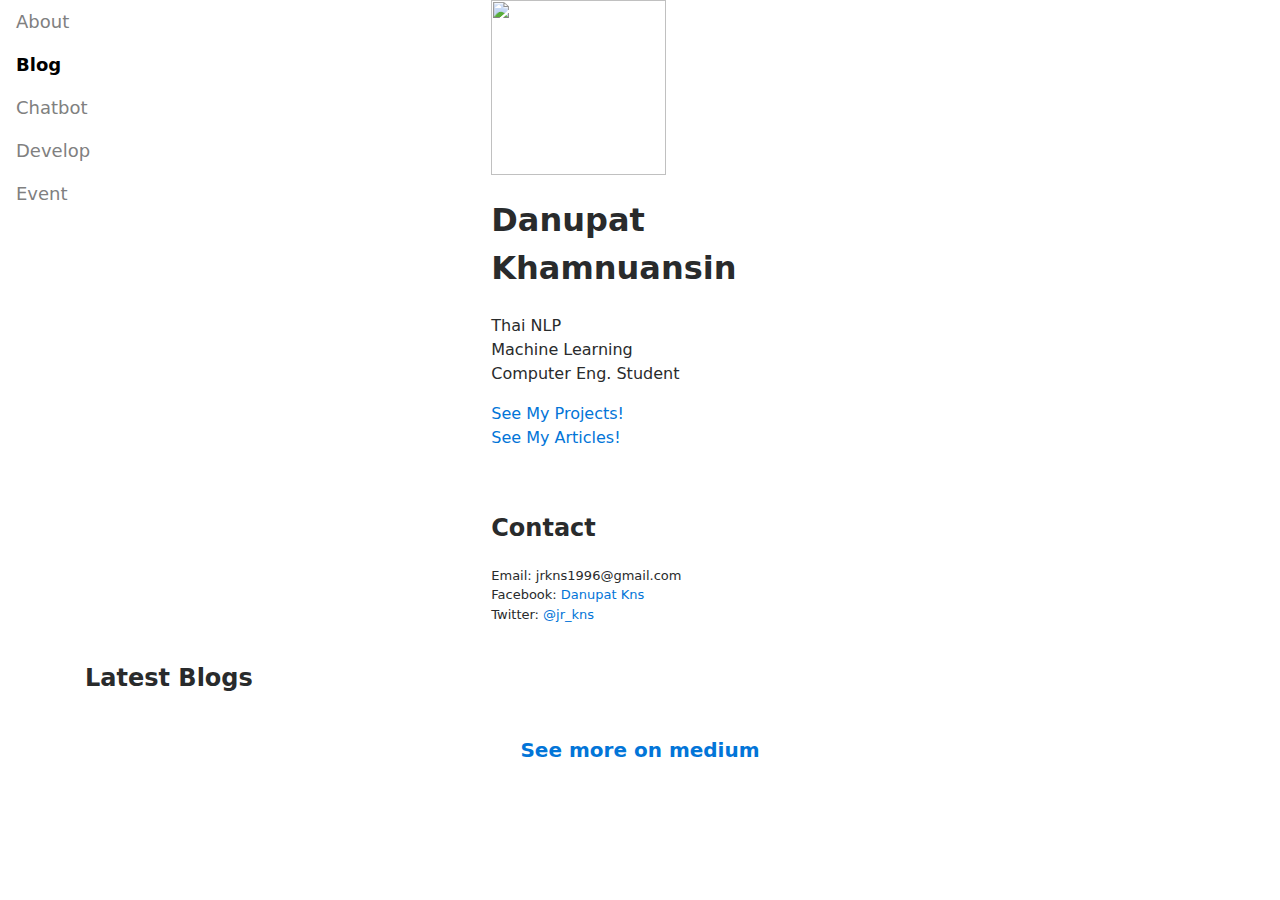
==== blog/index.html @ 25225f72 "Update font size" ====
<!doctype html>
<html lang="en-US">
  <head>
    <meta charset="utf-8">
    <meta http-equiv="X-UA-Compatible" content="chrome=1">

<!-- Begin Jekyll SEO tag v2.3.0 -->
<title>Danupat Kns</title>
<meta property="og:title" content="Danupat Khamnuansin" />
<meta property="og:locale" content="en_US" />
<meta name="description" content="My bio site see it here: https://jrkns.github.io" />
<meta property="og:description" content="My bio site see it here: https://jrkns.github.io" />
<link rel="canonical" href="https://jrkns.github.io/" />
<meta property="og:url" content="https://jrkns.github.io/" />
<meta property="og:site_name" content="jrkns.github.io" />
<script type="application/ld+json">
{"name":"jrkns.github.io","description":"My bio site see it here: https://jrkns.github.io","author":null,"@type":"WebSite","url":"https://jrkns.github.io/","image":null,"publisher":null,"headline":"Danupat Khamnuansin","dateModified":null,"datePublished":null,"sameAs":null,"mainEntityOfPage":null,"@context":"http://schema.org"}</script>
<!-- End Jekyll SEO tag -->

    <link rel="stylesheet" href="../css/bootstrap.css"> 
    <link rel="stylesheet" href="/assets/css/style.css?v=17a28c64b815dae2b10baebb9613dc58780165c7">
    <!--<link rel='stylesheet prefetch' href='https://cdnjs.cloudflare.com/ajax/libs/twitter-bootstrap/4.0.0-alpha.6/css/bootstrap.min.css'>-->
    <link rel="stylesheet" href="../css/style.css"> 
    <meta name="viewport" content="width=device-width">
    <!--[if lt IE 9]>
    <script src="//html5shiv.googlecode.com/svn/trunk/html5.js"></script>
    <![endif]-->
  </head>
  <body>
    <div class="wrapper">
      <header>
        <div class="row">
                <div class="col-3">
                  <div class="row">
                    <div class="col-12">
                    <nav class="nav navbar-light navbar-toggleable-sm">
                        <button class="navbar-toggler navbar-toggler-right" type="button" data-toggle="collapse" data-target="#navigation-menu" aria-controls="navigation-menu" aria-expanded="false" aria-label="Toggle navigation">
                            <span class="navbar-toggler-icon"></span>
                        </button>
                        <div class="navbar-collapse collapse.show flex-column mt-md-0 mt-4 pt-md-0 pt-4 no-transition" id="navigation-menu">
                            <a href="https://jrkns.github.io/" class="nav-link"><font size="4" color="grey">About</font></a>
                            <a href="#" class="nav-link active"><font size="4" color="black"><b>Blog</b></font></a>
                            <a href="https://jrkns.github.io/chatbots/" class="nav-link"><font size="4" color="grey">Chatbot</font></a>
                            <a href="https://jrkns.github.io/dev/" class="nav-link"><font size="4" color="grey">Develop</font></a>
                            <a href="https://jrkns.github.io/events/" class="nav-link"><font size="4" color="grey">Event</font></a>
                        </div>
                    </nav>
                  </div>
                  </div>
                  </div>
                
          <div class="col-9">
            <div class="row">
                <div class="col-2"></div>
              <div class="col-10">
        <img src="https://avatars2.githubusercontent.com/u/13897231?v=4&s=460"; 
          border-radius: 30px; 
          background: #FFFFFF;
          height="175";
          width="175">
        <h1>Danupat<br/>Khamnuansin</h1>
        <p>Thai NLP<br/>
          Machine Learning<br/>
          Computer Eng. Student <br/></p>
          <p class="view"><a href="https://github.com/jrkns" target="_blank">See My Projects!</a><br/>
            <a href="https://medium.com/@jrkns" target="_blank">See My Articles!</a></p>
        <br>
        <h2>Contact</h2>
        <p style="font-size:13px"> Email: jrkns1996@gmail.com <br/>
        Facebook: <a href="https://www.facebook.com/Danupat.Kns" target="_blank">Danupat Kns</a><br/>
        Twitter: <a href="https://twitter.com/jr_kns" target="_blank">@jr_kns</a> 
        </p>
      </div>
    </div>
      </header>
      <section class="section blog" id="blog">
        <div class="container">
          <header class="section-heading">
          </header>
          <div class="section-content" id="blogContent">
              <div class="blog-post-head">
                  <div class="blog-content-head"><h2>Latest Blogs</h2>
            </div>
            </div>
            <div class="row" id="jsonContent"></div>
          </div>
            <div class="blog-post-more">
                <div class="blog-content-more"><center><h3><a href="https://www.medium.com/@jrkns" target="_blank">See more on medium</h3></a></center>
          </div>
          </div>
        </div>
          </div>
        </div>
      </section>
    </div>
    <script src="/assets/js/scale.fix.js"></script>
    <script src='https://cdnjs.cloudflare.com/ajax/libs/jquery/3.1.1/jquery.min.js'></script>
    <script src='https://c72e469f272d443e85fba9d21d04cd33.production.codepen.plumbing/jQuery-dateFormat.js'></script>

    <script  src="../js/bootstrap.js"></script>
    <script  src="../js/blog.js"></script>


  </body>
</html>
---- css/style.css ----
@charset "UTF-8";
.blog .blog-post {
  margin-bottom: 25px;
}
.blog .blog-post-more {
  margin-bottom: 5px;
}
.blog .blog-post-head {
  margin-bottom: 5px;
}
.blog .blog-post header {
  position: relative;
}
.blog .blog-post header .date {
  background-color: #fdfdfd;
  position: absolute;
  padding: 10px;
  text-align: center;
  font-weight: 500;
  z-index: 9;
  color: #2c2c2c;
}
.blog .blog-post .blog-content {
  padding-top: 15px;
  padding-right: 28px;
  padding-bottom: 0px;
  padding-left: 28px;
  border: 1px solid #f5f5f5;
}
.blog .blog-post-more .blog-content-more {
  padding-bottom: 0px;
}
.blog .blog-post-more .blog-content-head {
  padding: 5px 5px;
}
.blog .blog-post-more .blog-content-more h3 a {
  font-size: 20px;
}
.blog .blog-post .blog-content h4 {
  margin: 20px 0;
  letter-spacing: 1px;
}
.blog .blog-post .blog-content h4 a {
  font-size: 20px;
  color: #333;
}
.blog .blog-post .blog-content .post-meta {
  margin-bottom: 18px;
  padding-bottom: 0px;
  font-size: 14px;
}
.blog .blog-post .blog-content .post-meta span {
  color: #CCC;
}
.blog .blog-post .blog-content .post-meta span:first-child a {
  color: #848484;
}
.blog .blog-post .blog-content .post-meta span a {
  color: #CCC;
  border-bottom: 1px transparent;
}
.blog .blog-post .blog-content .post-meta span a:hover {
  text-decoration: none;
  border-bottom-style: solid;
  border-color: inherit;
}
.blog .blog-post .blog-content .post-meta span {
  padding-right: 10px;
  border-right: 1px solid #CCC;
  margin-right: 10px;
}
.blog .blog-post .blog-content .post-meta span:last-child {
  margin-right: 0;
  border-right: 0;
  padding-right: 0;
}
.blog .blog-post .blog-content p {
  color: #67666a;
  line-height: 22px;
}
.blog .blog-post footer {
  border: 1px solid #DDD;
  padding: 0px 15px;
}
.blog .blog-post footer .comment-count {
  color: #000;
  position: relative;
  padding-left: 25px;
}
.blog .blog-post footer .comment-count:hover,
.blog .blog-post footer .comment-count:focus {
  color: #000;
}
.blog .blog-post footer .read-more {
  color: #000;
  position: relative;
  padding-left: 25px;
  padding-right: 0;
  text-transform: uppercase;
}
.blog .blog-post footer .read-more:hover,
.blog .blog-post footer .read-more:focus {
  color: #000;
}

@media (min-width: 768px) {
  .blog .blog-post header .image-slider-carousel .carousel-control.left {
    top: 200px;
    bottom: 5px;
    left: 220px;
  }
  .blog .blog-post header .image-slider-carousel .carousel-control.right {
    top: 200px;
  }
}
@media (min-width: 992px) {
  .blog .blog-post header .image-slider-carousel .carousel-control.left {
    top: 210px;
    bottom: 5px;
    left: 235px;
  }
  .blog .blog-post header .image-slider-carousel .carousel-control.right {
    top: 210px;
    right: 10px;
    bottom: 5px;
  }
}
.blog-standard .blog-post {
  margin-bottom: 80px;
}
.blog-standard .blog-post:last-child {
  margin-bottom: 0;
}
.blog-standard .blog-post .featured-image {
  margin-bottom: 30px;
}
.blog-standard .blog-post .post-title {
  margin-bottom: 15px;
}
.blog-standard .blog-post .post-title > a {
  color: #5c5c5c;
}
.blog-standard .blog-post .post-title > a:hover {
  color: #000000;
  text-decoration: none;
}
.blog-standard .blog-post .post-meta {
  color: silver;
  letter-spacing: 1px;
  text-transform: uppercase;
  font-size: 11px;
  margin-bottom: 30px;
}
.blog-standard .blog-post .post-meta a {
  color: #656565;
}
.blog-standard .blog-post .post-meta span {
  margin: 0 6px;
}
.blog-standard .blog-post .read-more {
  margin-top: 25px;
}
.blog-standard .blog-post .read-more a {
  text-transform: uppercase;
  color: black;
  transition: all 0.2s;
}
.blog-standard .blog-post .read-more a:hover {
  color: silver;
  text-decoration: none;
}

/*overriding bootstrap's default pagination */
.pagination-lg > li:last-child > a, .pagination-lg > li:last-child > span {
  border-top-right-radius: 2px;
  border-bottom-right-radius: 2px;
}

.pagination-lg > li:first-child > a, .pagination-lg > li:first-child > span {
  border-top-left-radius: 2px;
  border-bottom-left-radius: 2px;
}

.pagination > li {
  display: inline-block;
  margin-right: 8px;
}

.pagination > .active > a, .pagination > .active > span, .pagination > .active > a:hover, .pagination > .active > span:hover, .pagination > .active > a:focus, .pagination > .active > span:focus {
  background-color: black;
  border-color: black;
}

.pagination > li > a, .pagination > li > span {
  color: #909090;
}

.sidebar {
  padding: 0 0 0 30px;
}
.sidebar .widget {
  margin-bottom: 60px;
}
.sidebar .widget.popular-posts .widget-content ul {
  padding: 15px 0 0 0;
  list-style: none;
  color: #b0b0b0;
}
.sidebar .widget.popular-posts .widget-content ul li {
  margin-bottom: 30px;
}
.sidebar .widget.popular-posts .widget-content ul .thumb {
  margin-right: 10px;
  margin-top: -10px;
}
.sidebar .widget.popular-posts .widget-content ul .title {
  color: gray;
}
.sidebar .widget.popular-tags a {
  margin-bottom: 6px;
}
.sidebar .widget.categories ul {
  list-style: none;
  padding: 0;
}
.sidebar .widget.categories ul li {
  line-height: 3em;
}
.sidebar .widget.categories ul li:before {
  content: "";
  font: normal normal normal 14px/1 FontAwesome;
  margin-right: 15px;
}
.sidebar .widget.categories ul li a {
  color: black;
}
.sidebar .widget.categories ul li a:hover {
  color: gray;
}

.left-sidebar .sidebar {
  padding: 0 30px 0 0;
}

.blog-grid .blog-element {
  max-height: 290px;
  overflow: hidden;
}
.blog-grid .blog-element img {
  width: 100%;
}
.blog .blog-post .blog-content img {
  opacity: 0.6;
  filter: alpha(opacity=60);
}

.blog .blog-post .blog-content img:hover {
  opacity: 1.0;
  filter: alpha(opacity=100);
}
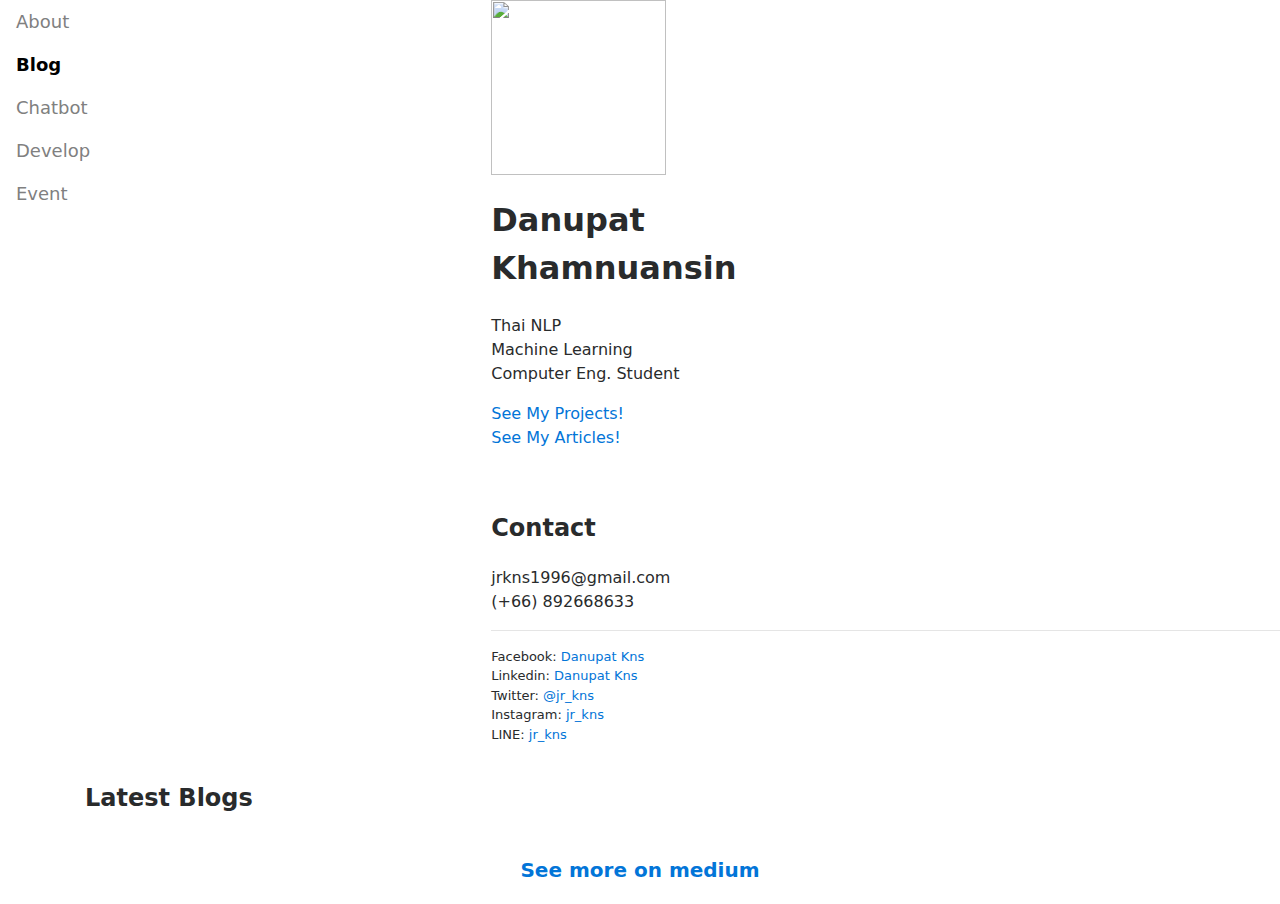
==== commit ec4ab740: "Update all contact" ====
--- a/blog/index.html
+++ b/blog/index.html
@@ -66,10 +66,13 @@
             <a href="https://medium.com/@jrkns" target="_blank">See My Articles!</a></p>
         <br>
         <h2>Contact</h2>
-        <p style="font-size:13px"> Email: jrkns1996@gmail.com <br/>
-        Facebook: <a href="https://www.facebook.com/Danupat.Kns" target="_blank">Danupat Kns</a><br/>
-        Twitter: <a href="https://twitter.com/jr_kns" target="_blank">@jr_kns</a> 
-        </p>
+        <p>jrkns1996@gmail.com<br/>(+66) 892668633<br/><p><hr>
+          <p style="font-size:13px">Facebook: <a href="https://www.facebook.com/Danupat.Kns" target="_blank">Danupat Kns</a><br/>
+          Linkedin: <a href="https://www.linkedin.com/in/danupat-khamnuansin-443b38130/" target="_blank">Danupat Kns</a><br/>
+          Twitter: <a href="https://twitter.com/jr_kns" target="_blank">@jr_kns</a><br/>
+          Instagram: <a href="https://www.instagram.com/jr_kns/" target="_blank">jr_kns</a><br/>
+          LINE: <a href="http://line.naver.jp/ti/p/W0ZrhnH6ur#~" target="_blank">jr_kns</a><br/>
+          </p>
       </div>
     </div>
       </header>
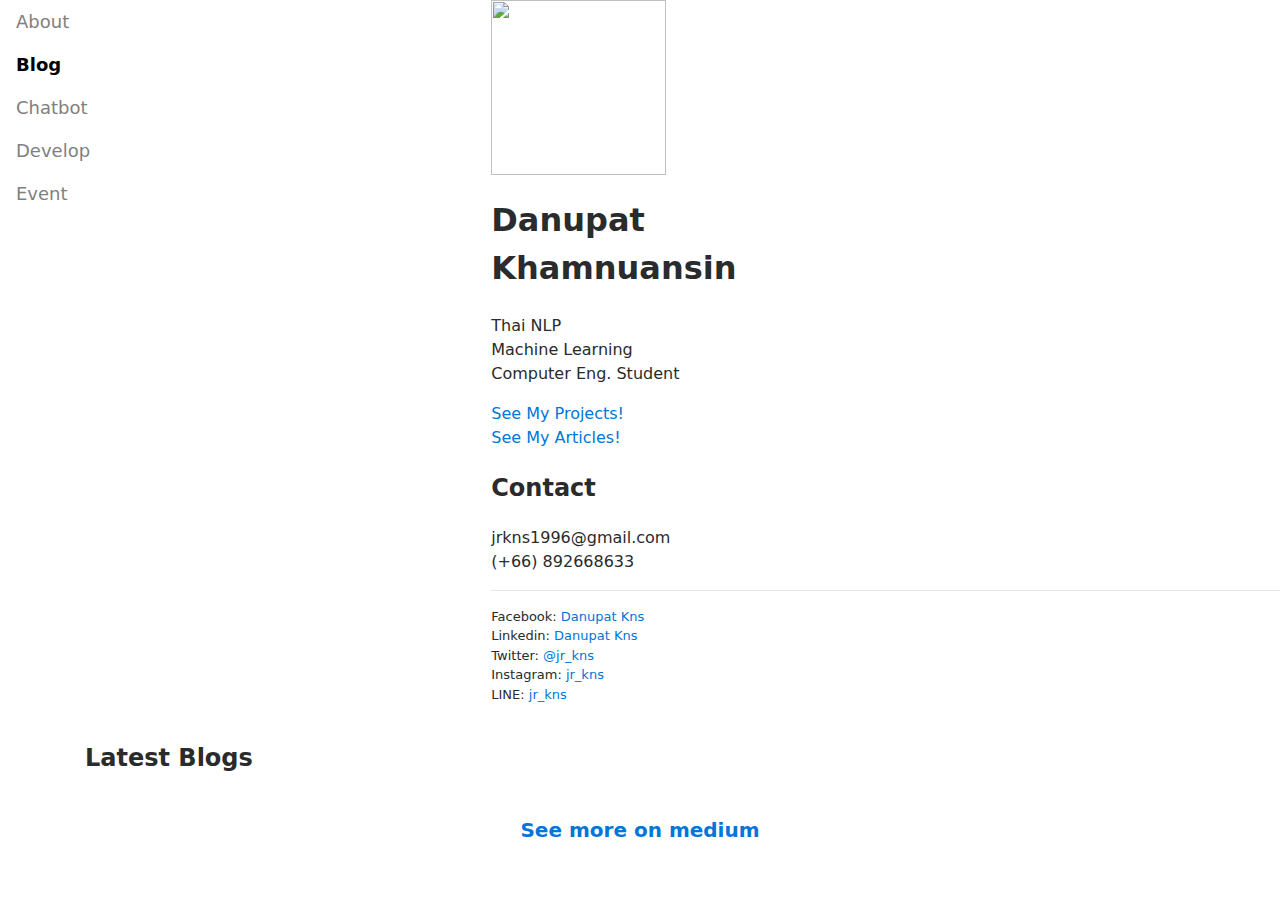
==== commit 1ed135a4: "Finish things up" ====
--- a/blog/index.html
+++ b/blog/index.html
@@ -64,7 +64,6 @@
           Computer Eng. Student <br/></p>
           <p class="view"><a href="https://github.com/jrkns" target="_blank">See My Projects!</a><br/>
             <a href="https://medium.com/@jrkns" target="_blank">See My Articles!</a></p>
-        <br>
         <h2>Contact</h2>
         <p>jrkns1996@gmail.com<br/>(+66) 892668633<br/><p><hr>
           <p style="font-size:13px">Facebook: <a href="https://www.facebook.com/Danupat.Kns" target="_blank">Danupat Kns</a><br/>
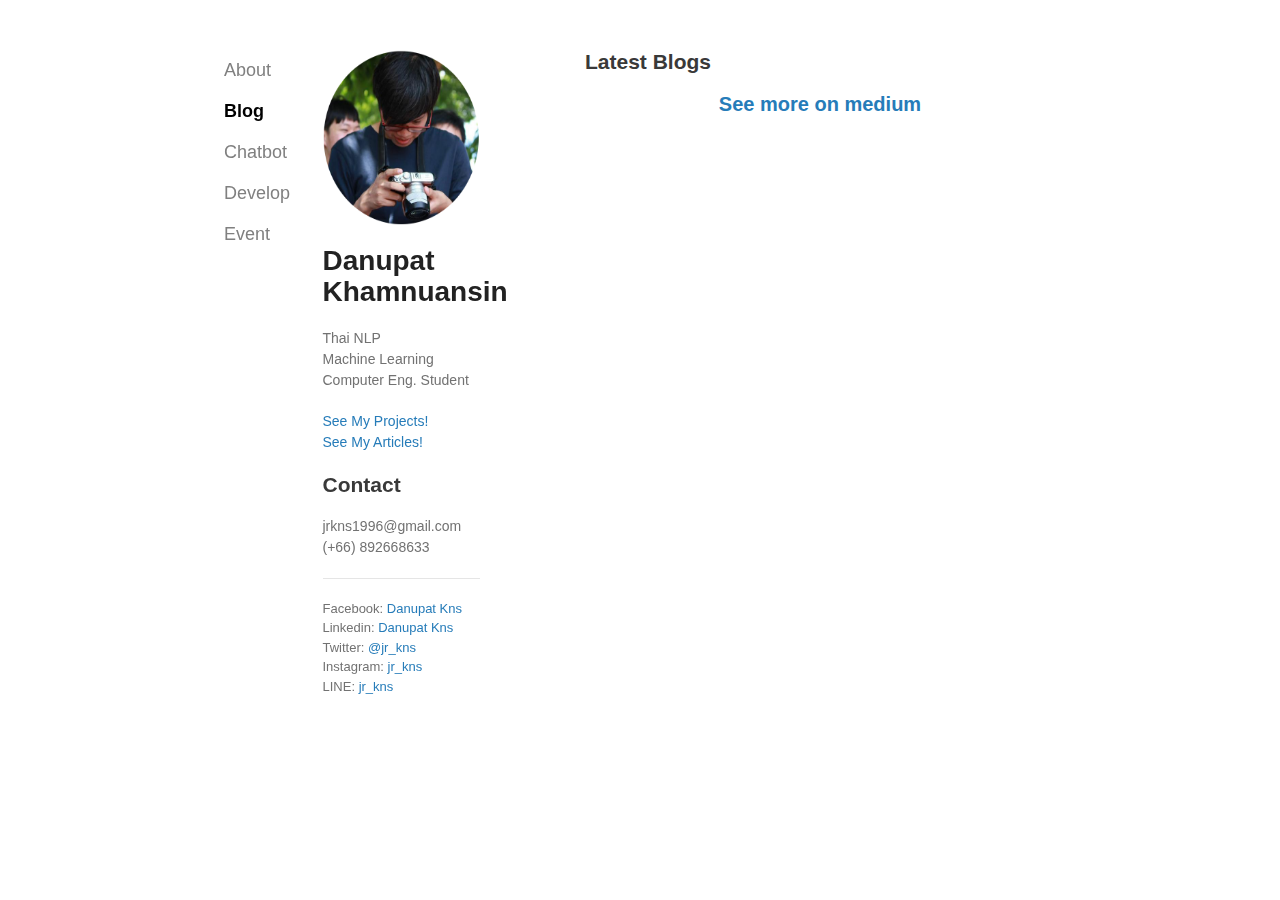
==== commit aa9b52f0: "Big Update using in-house js/css" ====
--- a/blog/index.html
+++ b/blog/index.html
@@ -5,7 +5,7 @@
     <meta http-equiv="X-UA-Compatible" content="chrome=1">
 
 <!-- Begin Jekyll SEO tag v2.3.0 -->
-<title>Danupat Kns</title>
+<title>Blog | Danupat Kns</title>
 <meta property="og:title" content="Danupat Khamnuansin" />
 <meta property="og:locale" content="en_US" />
 <meta name="description" content="My bio site see it here: https://jrkns.github.io" />
@@ -18,7 +18,7 @@
 <!-- End Jekyll SEO tag -->
 
     <link rel="stylesheet" href="../css/bootstrap.css"> 
-    <link rel="stylesheet" href="/assets/css/style.css?v=17a28c64b815dae2b10baebb9613dc58780165c7">
+    <link rel="stylesheet" href="../css/jekyll-style.css">
     <!--<link rel='stylesheet prefetch' href='https://cdnjs.cloudflare.com/ajax/libs/twitter-bootstrap/4.0.0-alpha.6/css/bootstrap.min.css'>-->
     <link rel="stylesheet" href="../css/style.css"> 
     <meta name="viewport" content="width=device-width">
@@ -53,11 +53,12 @@
             <div class="row">
                 <div class="col-2"></div>
               <div class="col-10">
-        <img src="https://avatars2.githubusercontent.com/u/13897231?v=4&s=460"; 
+        <img src="../img/profile_round.png"; 
           border-radius: 30px; 
           background: #FFFFFF;
           height="175";
           width="175">
+        <br><br>
         <h1>Danupat<br/>Khamnuansin</h1>
         <p>Thai NLP<br/>
           Machine Learning<br/>
@@ -95,9 +96,9 @@
         </div>
       </section>
     </div>
-    <script src="/assets/js/scale.fix.js"></script>
-    <script src='https://cdnjs.cloudflare.com/ajax/libs/jquery/3.1.1/jquery.min.js'></script>
-    <script src='https://c72e469f272d443e85fba9d21d04cd33.production.codepen.plumbing/jQuery-dateFormat.js'></script>
+    <script src="../js/scale.fix.js"></script>
+    <!-- <script src='https://cdnjs.cloudflare.com/ajax/libs/jquery/3.1.1/jquery.min.js'></script> -->
+    <script src='../js/jquery.min.js'></script>
 
     <script  src="../js/bootstrap.js"></script>
     <script  src="../js/blog.js"></script>
--- a/css/jekyll-style.css
+++ b/css/jekyll-style.css
@@ -0,0 +1 @@
+@font-face{font-family:'Noto Sans';font-weight:400;font-style:normal;src:url("../fonts/Noto-Sans-regular/Noto-Sans-regular.eot");src:url("../fonts/Noto-Sans-regular/Noto-Sans-regular.eot?#iefix") format("embedded-opentype"),local("Noto Sans"),local("Noto-Sans-regular"),url("../fonts/Noto-Sans-regular/Noto-Sans-regular.woff2") format("woff2"),url("../fonts/Noto-Sans-regular/Noto-Sans-regular.woff") format("woff"),url("../fonts/Noto-Sans-regular/Noto-Sans-regular.ttf") format("truetype"),url("../fonts/Noto-Sans-regular/Noto-Sans-regular.svg#NotoSans") format("svg")}@font-face{font-family:'Noto Sans';font-weight:700;font-style:normal;src:url("../fonts/Noto-Sans-700/Noto-Sans-700.eot");src:url("../fonts/Noto-Sans-700/Noto-Sans-700.eot?#iefix") format("embedded-opentype"),local("Noto Sans Bold"),local("Noto-Sans-700"),url("../fonts/Noto-Sans-700/Noto-Sans-700.woff2") format("woff2"),url("../fonts/Noto-Sans-700/Noto-Sans-700.woff") format("woff"),url("../fonts/Noto-Sans-700/Noto-Sans-700.ttf") format("truetype"),url("../fonts/Noto-Sans-700/Noto-Sans-700.svg#NotoSans") format("svg")}@font-face{font-family:'Noto Sans';font-weight:400;font-style:italic;src:url("../fonts/Noto-Sans-italic/Noto-Sans-italic.eot");src:url("../fonts/Noto-Sans-italic/Noto-Sans-italic.eot?#iefix") format("embedded-opentype"),local("Noto Sans Italic"),local("Noto-Sans-italic"),url("../fonts/Noto-Sans-italic/Noto-Sans-italic.woff2") format("woff2"),url("../fonts/Noto-Sans-italic/Noto-Sans-italic.woff") format("woff"),url("../fonts/Noto-Sans-italic/Noto-Sans-italic.ttf") format("truetype"),url("../fonts/Noto-Sans-italic/Noto-Sans-italic.svg#NotoSans") format("svg")}@font-face{font-family:'Noto Sans';font-weight:700;font-style:italic;src:url("../fonts/Noto-Sans-700italic/Noto-Sans-700italic.eot");src:url("../fonts/Noto-Sans-700italic/Noto-Sans-700italic.eot?#iefix") format("embedded-opentype"),local("Noto Sans Bold Italic"),local("Noto-Sans-700italic"),url("../fonts/Noto-Sans-700italic/Noto-Sans-700italic.woff2") format("woff2"),url("../fonts/Noto-Sans-700italic/Noto-Sans-700italic.woff") format("woff"),url("../fonts/Noto-Sans-700italic/Noto-Sans-700italic.ttf") format("truetype"),url("../fonts/Noto-Sans-700italic/Noto-Sans-700italic.svg#NotoSans") format("svg")}.highlight table td{padding:5px}.highlight table pre{margin:0}.highlight .cm{color:#999988;font-style:italic}.highlight .cp{color:#999999;font-weight:bold}.highlight .c1{color:#999988;font-style:italic}.highlight .cs{color:#999999;font-weight:bold;font-style:italic}.highlight .c,.highlight .cd{color:#999988;font-style:italic}.highlight .err{color:#a61717;background-color:#e3d2d2}.highlight .gd{color:#000000;background-color:#ffdddd}.highlight .ge{color:#000000;font-style:italic}.highlight .gr{color:#aa0000}.highlight .gh{color:#999999}.highlight .gi{color:#000000;background-color:#ddffdd}.highlight .go{color:#888888}.highlight .gp{color:#555555}.highlight .gs{font-weight:bold}.highlight .gu{color:#aaaaaa}.highlight .gt{color:#aa0000}.highlight .kc{color:#000000;font-weight:bold}.highlight .kd{color:#000000;font-weight:bold}.highlight .kn{color:#000000;font-weight:bold}.highlight .kp{color:#000000;font-weight:bold}.highlight .kr{color:#000000;font-weight:bold}.highlight .kt{color:#445588;font-weight:bold}.highlight .k,.highlight .kv{color:#000000;font-weight:bold}.highlight .mf{color:#009999}.highlight .mh{color:#009999}.highlight .il{color:#009999}.highlight .mi{color:#009999}.highlight .mo{color:#009999}.highlight .m,.highlight .mb,.highlight .mx{color:#009999}.highlight .sb{color:#d14}.highlight .sc{color:#d14}.highlight .sd{color:#d14}.highlight .s2{color:#d14}.highlight .se{color:#d14}.highlight .sh{color:#d14}.highlight .si{color:#d14}.highlight .sx{color:#d14}.highlight .sr{color:#009926}.highlight .s1{color:#d14}.highlight .ss{color:#990073}.highlight .s{color:#d14}.highlight .na{color:#008080}.highlight .bp{color:#999999}.highlight .nb{color:#0086B3}.highlight .nc{color:#445588;font-weight:bold}.highlight .no{color:#008080}.highlight .nd{color:#3c5d5d;font-weight:bold}.highlight .ni{color:#800080}.highlight .ne{color:#990000;font-weight:bold}.highlight .nf{color:#990000;font-weight:bold}.highlight .nl{color:#990000;font-weight:bold}.highlight .nn{color:#555555}.highlight .nt{color:#000080}.highlight .vc{color:#008080}.highlight .vg{color:#008080}.highlight .vi{color:#008080}.highlight .nv{color:#008080}.highlight .ow{color:#000000;font-weight:bold}.highlight .o{color:#000000;font-weight:bold}.highlight .w{color:#bbbbbb}.highlight{background-color:#f8f8f8}body{background-color:#fff;padding:50px;font:14px/1.5 "Noto Sans", "Helvetica Neue", Helvetica, Arial, sans-serif;color:#727272;font-weight:400}h1,h2,h3,h4,h5,h6{color:#222;margin:0 0 20px}p,ul,ol,table,pre,dl{margin:0 0 20px}h1,h2,h3{line-height:1.1}h1{font-size:28px}h2{color:#393939}h3,h4,h5,h6{color:#494949}a{color:#267CB9;text-decoration:none}a:hover,a:focus{color:#069;font-weight:bold}a small{font-size:11px;color:#777;margin-top:-0.3em;display:block}a:hover small{color:#777}.wrapper{width:860px;margin:0 auto}blockquote{border-left:1px solid #e5e5e5;margin:0;padding:0 0 0 20px;font-style:italic}code,pre{font-family:Monaco, Bitstream Vera Sans Mono, Lucida Console, Terminal, Consolas, Liberation Mono, DejaVu Sans Mono, Courier New, monospace;color:#333;font-size:12px}pre{padding:8px 15px;background:#f8f8f8;border-radius:5px;border:1px solid #e5e5e5;overflow-x:auto}table{width:100%;border-collapse:collapse}th,td{text-align:left;padding:5px 10px;border-bottom:1px solid #e5e5e5}dt{color:#444;font-weight:700}th{color:#444}img{max-width:100%}header{width:270px;float:left;position:fixed;-webkit-font-smoothing:subpixel-antialiased}header ul{list-style:none;height:40px;padding:0;background:#f4f4f4;border-radius:5px;border:1px solid #e0e0e0;width:270px}header li{width:89px;float:left;border-right:1px solid #e0e0e0;height:40px}header li:first-child a{border-radius:5px 0 0 5px}header li:last-child a{border-radius:0 5px 5px 0}header ul a{line-height:1;font-size:11px;color:#676767;display:block;text-align:center;padding-top:6px;height:34px}header ul a:hover,header ul a:focus{color:#675C5C;font-weight:bold}header ul a:active{background-color:#f0f0f0}strong{color:#222;font-weight:700}header ul li+li+li{border-right:none;width:89px}header ul a strong{font-size:14px;display:block;color:#222}section{width:500px;float:right;padding-bottom:50px}small{font-size:11px}hr{border:0;background:#e5e5e5;height:1px;margin:0 0 20px}footer{width:270px;float:left;position:fixed;bottom:50px;-webkit-font-smoothing:subpixel-antialiased}@media print, screen and (max-width: 960px){div.wrapper{width:auto;margin:0}header,section,footer{float:none;position:static;width:auto}header{padding-right:320px}section{border:1px solid #e5e5e5;border-width:1px 0;padding:20px 0;margin:0 0 20px}header a small{display:inline}header ul{position:absolute;right:50px;top:52px}}@media print, screen and (max-width: 720px){body{word-wrap:break-word}header{padding:0}header ul,header p.view{position:static}pre,code{word-wrap:normal}}@media print, screen and (max-width: 480px){body{padding:15px}header ul{width:99%}header li,header ul li+li+li{width:33%}}@media print{body{padding:0.4in;font-size:12pt;color:#444}}
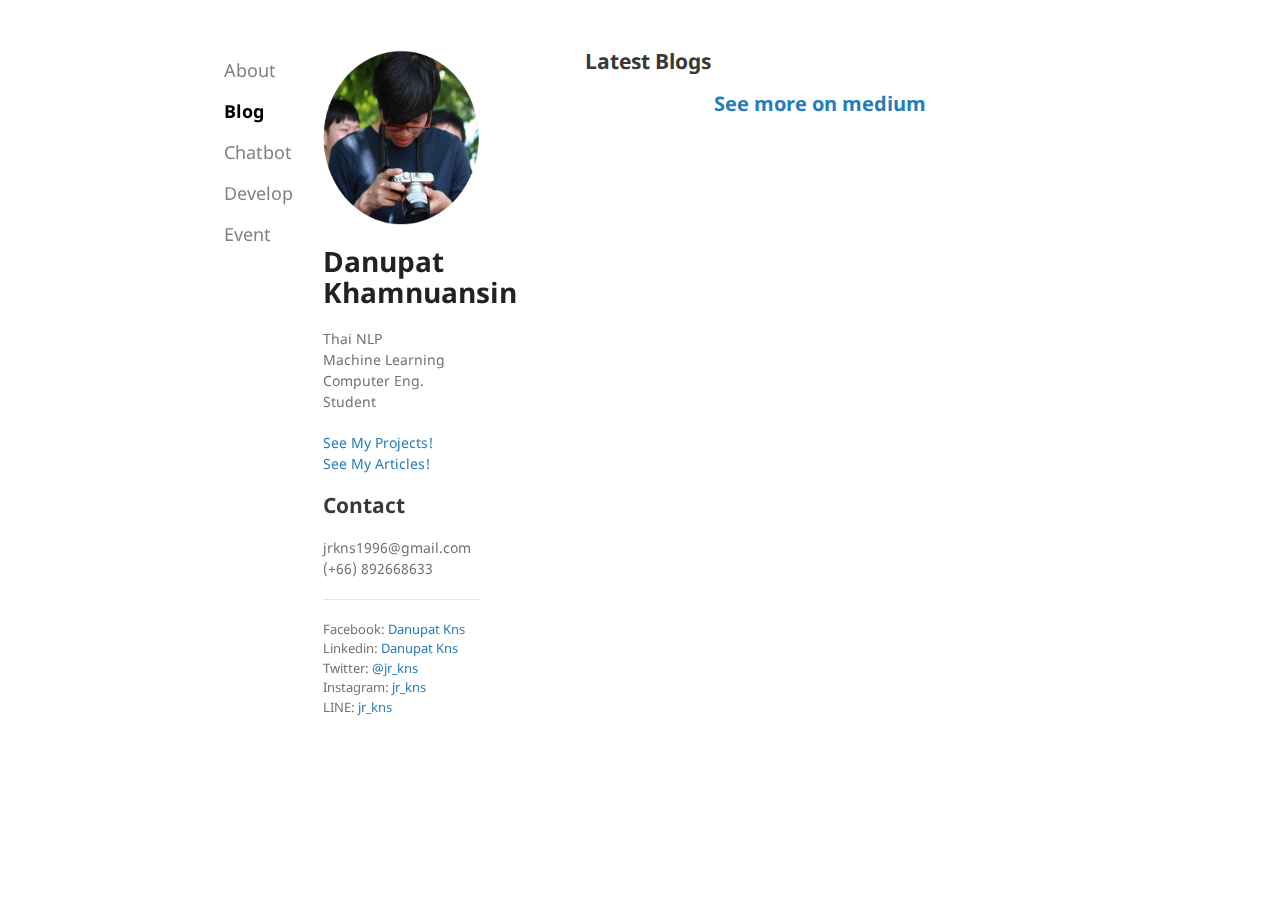
==== commit f55f87d1: "Add Tether.js" ====
--- a/blog/index.html
+++ b/blog/index.html
@@ -19,6 +19,7 @@
 
     <link rel="stylesheet" href="../css/bootstrap.css"> 
     <link rel="stylesheet" href="../css/jekyll-style.css">
+    <!-- <link rel="stylesheet" href="assets/css/style.css?v=17a28c64b815dae2b10baebb9613dc58780165c7"> -->
     <!--<link rel='stylesheet prefetch' href='https://cdnjs.cloudflare.com/ajax/libs/twitter-bootstrap/4.0.0-alpha.6/css/bootstrap.min.css'>-->
     <link rel="stylesheet" href="../css/style.css"> 
     <meta name="viewport" content="width=device-width">
@@ -100,6 +101,7 @@
     <!-- <script src='https://cdnjs.cloudflare.com/ajax/libs/jquery/3.1.1/jquery.min.js'></script> -->
     <script src='../js/jquery.min.js'></script>
 
+    <script src="../js/tether.min.js"></script>
     <script  src="../js/bootstrap.js"></script>
     <script  src="../js/blog.js"></script>
 
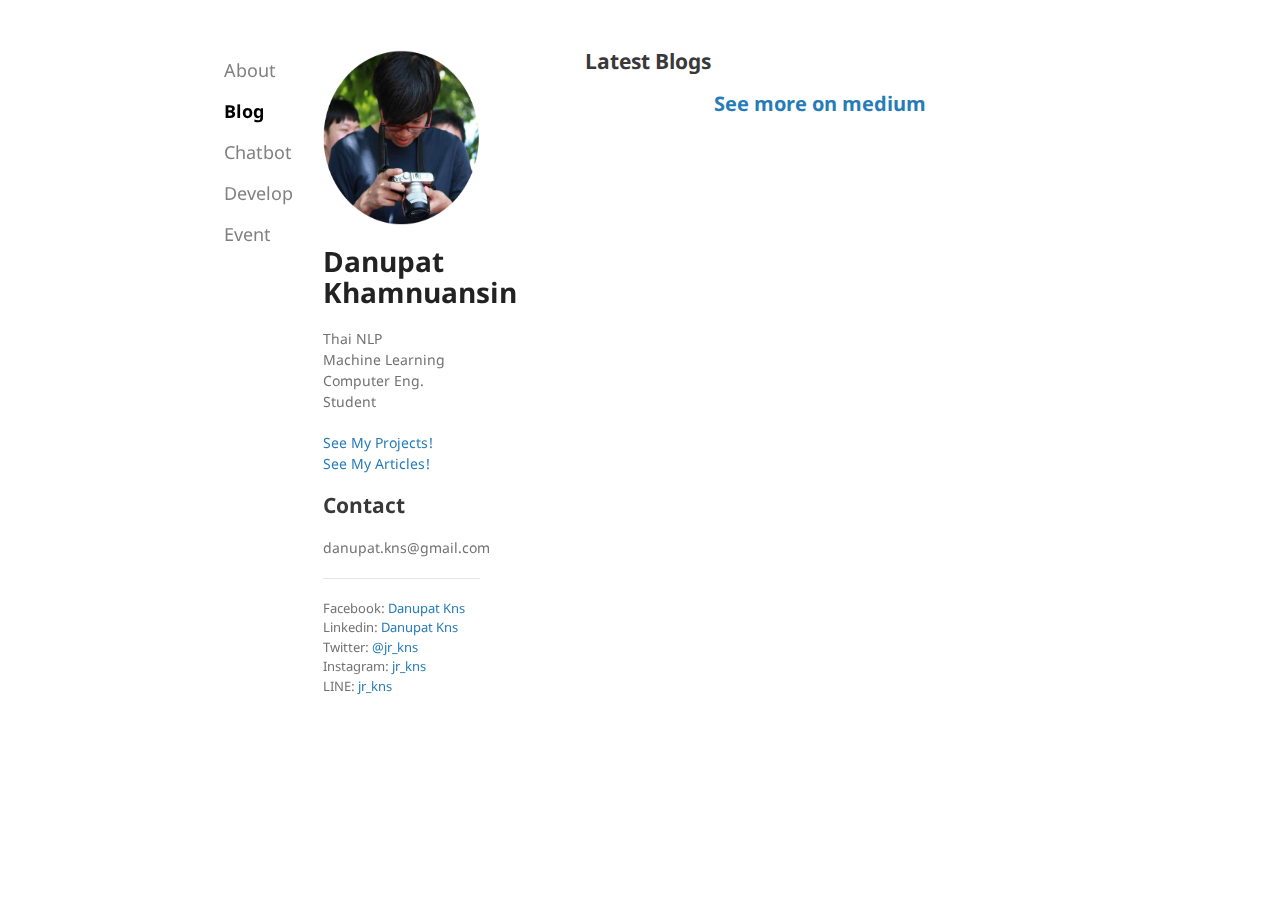
==== commit fbc273c7: "Update information" ====
--- a/blog/index.html
+++ b/blog/index.html
@@ -67,7 +67,7 @@
           <p class="view"><a href="https://github.com/jrkns" target="_blank">See My Projects!</a><br/>
             <a href="https://medium.com/@jrkns" target="_blank">See My Articles!</a></p>
         <h2>Contact</h2>
-        <p>jrkns1996@gmail.com<br/>(+66) 892668633<br/><p><hr>
+        <p>danupat.kns@gmail.com<br/><p><hr>
           <p style="font-size:13px">Facebook: <a href="https://www.facebook.com/Danupat.Kns" target="_blank">Danupat Kns</a><br/>
           Linkedin: <a href="https://www.linkedin.com/in/danupat-khamnuansin-443b38130/" target="_blank">Danupat Kns</a><br/>
           Twitter: <a href="https://twitter.com/jr_kns" target="_blank">@jr_kns</a><br/>
